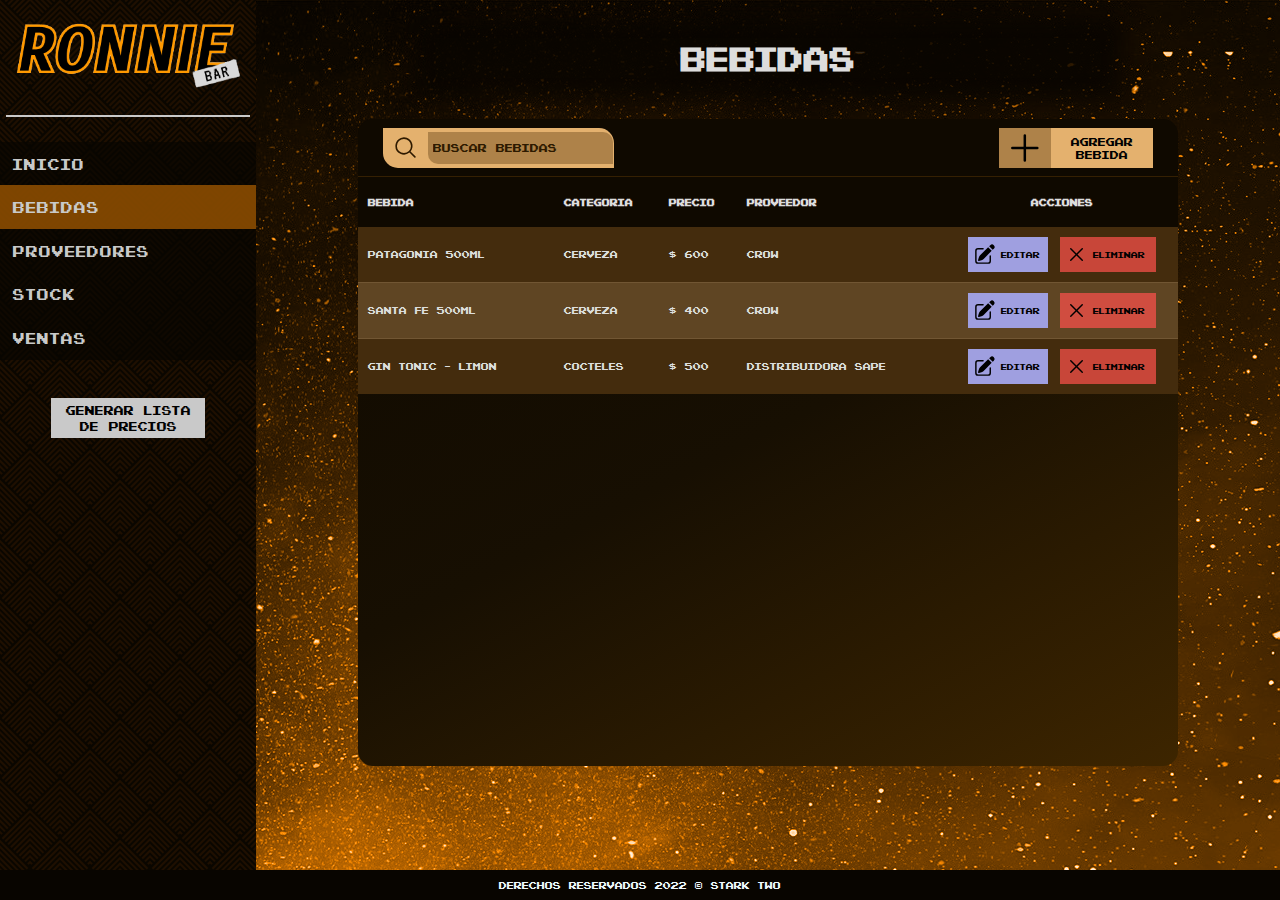
==== bebidas.html @ 661d52c5 "pagina de bebidas" ====
<!DOCTYPE html>
<html lang="es">

<head>
    <meta charset="UTF-8">
    <meta http-equiv="X-UA-Compatible" content="IE=edge">
    <meta name="viewport" content="width=device-width, initial-scale=1.0">

    <!-- Favicon -->
    <link rel="icon" type="image/x-icon" href="/img/favicon.png">

    <!-- Link CSS -->
    <link rel="stylesheet" href="/styles/universal.css">
    <link rel="stylesheet" href="/styles/bebidas.css">

    <title>Ronnie Bar - Sistema de Administración y Gestión</title>
</head>

<body>
    <div class="contenedor-principal">
        <aside id="aside-menu">
            <img id="ronnie-logo" src="/img/Ronnie-Logo.png" alt="">
            <span></span>
            <div id="menu">
                <a class="menu-link" href="inicio.html">Inicio</a>
                <a class="link-activo" href="bebidas.html">Bebidas</a>
                <a class="menu-link" href="#">Proveedores</a>
                <a class="menu-link" href="#">Stock</a>
                <a class="menu-link" href="#">Ventas</a>
            </div>

            <button id="lista-precios">Generar lista de precios</button>
        </aside>

        <section id="contenido-bebidas">
            <h1>Bebidas</h1>

            <!-- Table container -->
            <div id="table-container">
                
                <!-- Table Header -->
                <div id="table-header">

                    <!-- Search input -->
                    <div id="search-div">
                        <svg id="search-icon" xmlns="http://www.w3.org/2000/svg" viewBox="0 0 24 24" fill="currentColor" class="w-6 h-6">
                            <path fill-rule="evenodd" d="M10.5 3.75a6.75 6.75 0 100 13.5 6.75 6.75 0 000-13.5zM2.25 10.5a8.25 8.25 0 1114.59 5.28l4.69 4.69a.75.75 0 11-1.06 1.06l-4.69-4.69A8.25 8.25 0 012.25 10.5z" clip-rule="evenodd" />
                        </svg>                      
                        <input type="search" name="search" id="search-input" placeholder="Buscar bebidas" autocomplete="off">
                    </div>

                    <!-- Add bebidas btn -->
                    <button id="btn-agregar-item" type="button" data-toggle="modal" data-target="#modal-agregar-item">
                        <svg xmlns="http://www.w3.org/2000/svg" viewBox="0 0 24 24" fill="currentColor" class="w-6 h-6">
                            <path fill-rule="evenodd" d="M12 3.75a.75.75 0 01.75.75v6.75h6.75a.75.75 0 010 1.5h-6.75v6.75a.75.75 0 01-1.5 0v-6.75H4.5a.75.75 0 010-1.5h6.75V4.5a.75.75 0 01.75-.75z" clip-rule="evenodd" />
                        </svg>
                        Agregar bebida
                    </button>
                </div>
                
                <table id="table" cellspacing="0">
                    <thead>
                        <tr>
                            <th class="table-head">Bebida</th>
                            <th class="table-head">Categoria</th>
                            <th class="table-head">Precio</th>
                            <th class="table-head">Proveedor</th>
                            <th style="text-align: center;">Acciones</th>
                        </tr>
                    </thead>
                    <tbody>
                        <tr class="table-row">
                            <td class="table-data">Patagonia 500ml</td>
                            <td class="table-data">Cerveza</td>
                            <td class="table-data precio">$ 600</td>
                            <td class="table-data proovedor">Crow</td>
                            <td class="table-data acciones">
                                <button class="edit">
                                    <svg xmlns="http://www.w3.org/2000/svg" viewBox="0 0 24 24" fill="currentColor" class="w-6 h-6">
                                        <path d="M21.731 2.269a2.625 2.625 0 00-3.712 0l-1.157 1.157 3.712 3.712 1.157-1.157a2.625 2.625 0 000-3.712zM19.513 8.199l-3.712-3.712-8.4 8.4a5.25 5.25 0 00-1.32 2.214l-.8 2.685a.75.75 0 00.933.933l2.685-.8a5.25 5.25 0 002.214-1.32l8.4-8.4z" />
                                        <path d="M5.25 5.25a3 3 0 00-3 3v10.5a3 3 0 003 3h10.5a3 3 0 003-3V13.5a.75.75 0 00-1.5 0v5.25a1.5 1.5 0 01-1.5 1.5H5.25a1.5 1.5 0 01-1.5-1.5V8.25a1.5 1.5 0 011.5-1.5h5.25a.75.75 0 000-1.5H5.25z" />
                                    </svg>
                                    Editar
                                </button>
                                <button class="delete">
                                    <svg xmlns="http://www.w3.org/2000/svg" viewBox="0 0 24 24" fill="currentColor" class="w-6 h-6">
                                        <path fill-rule="evenodd" d="M5.47 5.47a.75.75 0 011.06 0L12 10.94l5.47-5.47a.75.75 0 111.06 1.06L13.06 12l5.47 5.47a.75.75 0 11-1.06 1.06L12 13.06l-5.47 5.47a.75.75 0 01-1.06-1.06L10.94 12 5.47 6.53a.75.75 0 010-1.06z" clip-rule="evenodd" />
                                    </svg>
                                    Eliminar
                                </button>
                            </td>
                        </tr>

                        <tr class="table-row clara">
                            <td class="table-data">Santa Fe 500ml</td>
                            <td class="table-data">Cerveza</td>
                            <td class="table-data precio">$ 400</td>
                            <td class="table-data proovedor">Crow</td>
                            <td class="table-data acciones">
                                <button class="edit">
                                    <svg xmlns="http://www.w3.org/2000/svg" viewBox="0 0 24 24" fill="currentColor" class="w-6 h-6">
                                        <path d="M21.731 2.269a2.625 2.625 0 00-3.712 0l-1.157 1.157 3.712 3.712 1.157-1.157a2.625 2.625 0 000-3.712zM19.513 8.199l-3.712-3.712-8.4 8.4a5.25 5.25 0 00-1.32 2.214l-.8 2.685a.75.75 0 00.933.933l2.685-.8a5.25 5.25 0 002.214-1.32l8.4-8.4z" />
                                        <path d="M5.25 5.25a3 3 0 00-3 3v10.5a3 3 0 003 3h10.5a3 3 0 003-3V13.5a.75.75 0 00-1.5 0v5.25a1.5 1.5 0 01-1.5 1.5H5.25a1.5 1.5 0 01-1.5-1.5V8.25a1.5 1.5 0 011.5-1.5h5.25a.75.75 0 000-1.5H5.25z" />
                                    </svg>
                                    Editar
                                </button>
                                <button class="delete">
                                    <svg xmlns="http://www.w3.org/2000/svg" viewBox="0 0 24 24" fill="currentColor" class="w-6 h-6">
                                        <path fill-rule="evenodd" d="M5.47 5.47a.75.75 0 011.06 0L12 10.94l5.47-5.47a.75.75 0 111.06 1.06L13.06 12l5.47 5.47a.75.75 0 11-1.06 1.06L12 13.06l-5.47 5.47a.75.75 0 01-1.06-1.06L10.94 12 5.47 6.53a.75.75 0 010-1.06z" clip-rule="evenodd" />
                                    </svg>
                                    Eliminar
                                </button>
                            </td>
                        </tr>

                        <tr class="table-row">
                            <td class="table-data">Gin Tonic - Limon</td>
                            <td class="table-data">Cocteles</td>
                            <td class="table-data precio">$ 500</td>
                            <td class="table-data proovedor">Distribuidora Sape</td>
                            <td class="table-data acciones">
                                <button class="edit">
                                    <svg xmlns="http://www.w3.org/2000/svg" viewBox="0 0 24 24" fill="currentColor" class="w-6 h-6">
                                        <path d="M21.731 2.269a2.625 2.625 0 00-3.712 0l-1.157 1.157 3.712 3.712 1.157-1.157a2.625 2.625 0 000-3.712zM19.513 8.199l-3.712-3.712-8.4 8.4a5.25 5.25 0 00-1.32 2.214l-.8 2.685a.75.75 0 00.933.933l2.685-.8a5.25 5.25 0 002.214-1.32l8.4-8.4z" />
                                        <path d="M5.25 5.25a3 3 0 00-3 3v10.5a3 3 0 003 3h10.5a3 3 0 003-3V13.5a.75.75 0 00-1.5 0v5.25a1.5 1.5 0 01-1.5 1.5H5.25a1.5 1.5 0 01-1.5-1.5V8.25a1.5 1.5 0 011.5-1.5h5.25a.75.75 0 000-1.5H5.25z" />
                                    </svg>
                                    Editar
                                </button>
                                <button class="delete">
                                    <svg xmlns="http://www.w3.org/2000/svg" viewBox="0 0 24 24" fill="currentColor" class="w-6 h-6">
                                        <path fill-rule="evenodd" d="M5.47 5.47a.75.75 0 011.06 0L12 10.94l5.47-5.47a.75.75 0 111.06 1.06L13.06 12l5.47 5.47a.75.75 0 11-1.06 1.06L12 13.06l-5.47 5.47a.75.75 0 01-1.06-1.06L10.94 12 5.47 6.53a.75.75 0 010-1.06z" clip-rule="evenodd" />
                                    </svg>
                                    Eliminar
                                </button>
                            </td>
                        </tr>
                    </tbody>
                </table>
            </div>

        </section>
    </div>

    <!-- MODAL -->
    <!-- <div id="modal-agregar-item" tabindex="-1" aria-labelledby="exampleModalLabel" aria-hidden="true">
        <h5>Agregar bebida</h5>
        <form id="form-agregar-item" action="">
            <div class="div-input">
                <label for="bebida">Bebida</label>
                <input id="bebida" type="text" placeholder="Nombre de la bebida">
            </div>

            <div class="div-input">
                <label for="categoria">Categoria</label>
                <input id="categoria" type="text" placeholder="Nombre de la categoria">
            </div>

            <div class="div-input">
                <label for="precio">Precio: $</label>
                <input id="precio" type="number">
            </div>

            <div class="div-input">
                <label for="proveedor">Proveedor</label>
                <input id="proveedor" type="text" placeholder="Nombre del proveedor">
            </div>

            <div class="div-input div-acciones">
                <input id="submit" type="submit" value="Agregar">
                <button id="cancel">Cancelar</button>
            </div>
        </form>
    </div> -->

    <footer>Derechos reservados 2022 &copy; Stark Two</footer>

    <!-- SCRIPTS -->
    <script src="/js/bebidas.js"></script>
</body>

</html>
---- styles/universal.css ----
/* ESTILOS GENERALES */

@font-face {
    font-family: 'pixel';
    src: url(/styles/fonts/m12.TTF);
}

@font-face {
    font-family: 'pixel2';
    src: url(/styles/fonts/PixelEmulator-xq08.ttf);
}

* {
    margin: 0;
    padding: 0;
    outline: none;
}

body {
    background: url(/img/space3.jpg);
    transition: all .6s;
    background-position: top;
    background-blend-mode: luminosity;
    background-color: #ff8c00;
}

/* Footer */
footer {
    width: 100%;
    text-align: center;
    height: 30px;
    line-height: 30px;
    font-size: 0.8vw;
    font-weight: 200;
    font-family: 'pixel2','Lucida Sans', 'Lucida Sans Regular', 'Lucida Grande', 'Lucida Sans Unicode', Geneva, Verdana, sans-serif;
    background-color: #080500;
    color: #f0f8ff;
    position: absolute;
    bottom: 0;
    cursor: default;
}

/* CONTENEDOR PRINCIPAL */
.contenedor-principal {
    display: flex;
    flex-direction: row;
    height: 100vh;
}

/* ASIDE MENU */
#aside-menu {
    display: flex;
    flex-direction: column;
    align-items: center;
    width: 20%;
    height: 100%;
    background-color: #0a0600;
    background-image: url("data:image/svg+xml,%3Csvg width='60' height='60' viewBox='0 0 60 60' xmlns='http://www.w3.org/2000/svg'%3E%3Cpath d='M54.627 0l.83.828-1.415 1.415L51.8 0h2.827zM5.373 0l-.83.828L5.96 2.243 8.2 0H5.374zM48.97 0l3.657 3.657-1.414 1.414L46.143 0h2.828zM11.03 0L7.372 3.657 8.787 5.07 13.857 0H11.03zm32.284 0L49.8 6.485 48.384 7.9l-7.9-7.9h2.83zM16.686 0L10.2 6.485 11.616 7.9l7.9-7.9h-2.83zm20.97 0l9.315 9.314-1.414 1.414L34.828 0h2.83zM22.344 0L13.03 9.314l1.414 1.414L25.172 0h-2.83zM32 0l12.142 12.142-1.414 1.414L30 .828 17.272 13.556l-1.414-1.414L28 0h4zM.284 0l28 28-1.414 1.414L0 2.544V0h.284zM0 5.373l25.456 25.455-1.414 1.415L0 8.2V5.374zm0 5.656l22.627 22.627-1.414 1.414L0 13.86v-2.83zm0 5.656l19.8 19.8-1.415 1.413L0 19.514v-2.83zm0 5.657l16.97 16.97-1.414 1.415L0 25.172v-2.83zM0 28l14.142 14.142-1.414 1.414L0 30.828V28zm0 5.657L11.314 44.97 9.9 46.386l-9.9-9.9v-2.828zm0 5.657L8.485 47.8 7.07 49.212 0 42.143v-2.83zm0 5.657l5.657 5.657-1.414 1.415L0 47.8v-2.83zm0 5.657l2.828 2.83-1.414 1.413L0 53.456v-2.83zM54.627 60L30 35.373 5.373 60H8.2L30 38.2 51.8 60h2.827zm-5.656 0L30 41.03 11.03 60h2.828L30 43.858 46.142 60h2.83zm-5.656 0L30 46.686 16.686 60h2.83L30 49.515 40.485 60h2.83zm-5.657 0L30 52.343 22.343 60h2.83L30 55.172 34.828 60h2.83zM32 60l-2-2-2 2h4zM59.716 0l-28 28 1.414 1.414L60 2.544V0h-.284zM60 5.373L34.544 30.828l1.414 1.415L60 8.2V5.374zm0 5.656L37.373 33.656l1.414 1.414L60 13.86v-2.83zm0 5.656l-19.8 19.8 1.415 1.413L60 19.514v-2.83zm0 5.657l-16.97 16.97 1.414 1.415L60 25.172v-2.83zM60 28L45.858 42.142l1.414 1.414L60 30.828V28zm0 5.657L48.686 44.97l1.415 1.415 9.9-9.9v-2.828zm0 5.657L51.515 47.8l1.414 1.413 7.07-7.07v-2.83zm0 5.657l-5.657 5.657 1.414 1.415L60 47.8v-2.83zm0 5.657l-2.828 2.83 1.414 1.413L60 53.456v-2.83zM39.9 16.385l1.414-1.414L30 3.658 18.686 14.97l1.415 1.415 9.9-9.9 9.9 9.9zm-2.83 2.828l1.415-1.414L30 9.313 21.515 17.8l1.414 1.413 7.07-7.07 7.07 7.07zm-2.827 2.83l1.414-1.416L30 14.97l-5.657 5.657 1.414 1.415L30 17.8l4.243 4.242zm-2.83 2.827l1.415-1.414L30 20.626l-2.828 2.83 1.414 1.414L30 23.456l1.414 1.414zM56.87 59.414L58.284 58 30 29.716 1.716 58l1.414 1.414L30 32.544l26.87 26.87z' fill='%23692d00' fill-opacity='0.22' fill-rule='evenodd'/%3E%3C/svg%3E");
}

#aside-menu span {
    height: 2px;
    width: 95%;
    margin: 25px 0;
    background-color: #c9c9c9;
}

#ronnie-logo {
    width: 90%;
    margin-top: 20px;
}

#menu {
    display: flex;
    flex-direction: column;
    justify-content: center;
    align-items: baseline;
    width: 100%;
    background-color: #080500b4;
    margin-bottom: 15%;
}

.menu-link {
    color: #c9c9c9;
    text-decoration: none;
    height: 20%;
    padding: 5% 0;
    width: 95%;
    font-family: 'pixel2','Lucida Sans', 'Lucida Sans Regular', 'Lucida Grande', 'Lucida Sans Unicode', Geneva, Verdana, sans-serif;
    padding-left: 5%;
    font-size: 1.2vw;
    transition: all .2s;
}

.link-activo {
    color: #c9c9c9;
    text-decoration: none;
    height: 20%;
    padding: 5% 0;
    width: 95%;
    font-family: 'pixel2','Lucida Sans', 'Lucida Sans Regular', 'Lucida Grande', 'Lucida Sans Unicode', Geneva, Verdana, sans-serif;
    padding-left: 5%;
    font-size: 1.2vw;
    transition: all .2s;
    background-color: #a05800c5;
}

.menu-link:hover {
    background-color: #4928005e;
}

/* Boton generar lista precios */
#lista-precios {
    width: 60%;
    height: 40px;
    font-family: 'pixel2','Lucida Sans', 'Lucida Sans Regular', 'Lucida Grande', 'Lucida Sans Unicode', Geneva, Verdana, sans-serif;
    font-size: 1vw;
    padding: 1%;
    border: none;
    background-color: #c9c9c9;
    transition: all .2s;
    cursor: pointer;
}

#lista-precios:hover {
    background-color: #f59c53;
}

/* Tabla */
---- styles/bebidas.css ----
/* CONTENIDO BEBIDAS */
#contenido-bebidas {
    display: flex;
    flex-direction: column;
    align-items: center;
    width: 80%;
    padding-top: 3%;
}

#contenido-bebidas h1{
    font-family: 'pixel2','Lucida Sans', 'Lucida Sans Regular', 'Lucida Grande', 'Lucida Sans Unicode', Geneva, Verdana, sans-serif;
    text-align: center;
    color: #dddddd;
    font-size: 2.6vw;
    width: 65%;
    margin-bottom: 4%;
    background-color: #080500d3;
    box-shadow: 0 0 20px 20px #080500d3;
}

/* TABLA */
#table-container {
    width: 80%;
    height: 75%;
    overflow-y: scroll;
    background: rgb(15,9,0);
    background: -moz-linear-gradient(153deg, rgba(15,9,0,1) 0%, rgba(23,15,2,1) 49%, rgba(61,37,0,1) 100%);
    background: -webkit-linear-gradient(153deg, rgba(15,9,0,1) 0%, rgba(23,15,2,1) 49%, rgba(61,37,0,1) 100%);
    background: linear-gradient(153deg, rgba(15,9,0,1) 0%, rgba(23,15,2,1) 49%, rgba(61,37,0,1) 100%);
    filter: progid:DXImageTransform.Microsoft.gradient(startColorstr="#0f0900",endColorstr="#3d2500",GradientType=1);
    border-radius: 15px;
}

#table {
    width: 100%;
    text-align: left;
    font-family: 'pixel2','Lucida Sans', 'Lucida Sans Regular', 'Lucida Grande', 'Lucida Sans Unicode', Geneva, Verdana, sans-serif;
    font-size: 0.8vw;
    color: #dddddd;
}

#table-container::-webkit-scrollbar {
    width: 15px;
    background-color: #e4b16e;
}

#table-container::-webkit-scrollbar-track {
    box-shadow: inset 0 0 10px 2px #352000;
}

#table-container::-webkit-scrollbar-thumb {
    background-color: #2e1a00;
}

#table-header {
    display: flex;
    flex-direction: row;
    align-items: center;
    justify-content: space-between;
    padding: 1% 3%;
    background-color: #0f0900;    
    border-bottom: 1px solid #352002;
}

#search-div {
    display: flex;
    flex-direction: row;
    align-items: center;
    width: 30%;
    height: 40px;
    background-color: #e4b16e;
    border-radius: 0 15px 0 15px;
}

#search-div svg {
    width: 25px;
    padding: 0 10px;
    color: #2e1a00;
}

#search-div input {
    width: 80%;
    height: 80%;
    padding-left: 5px;
    background-color: #805b2b8a;
    border: none;
    border-radius:0 10px 0 10px;
    font-family: 'pixel2','Lucida Sans', 'Lucida Sans Regular', 'Lucida Grande', 'Lucida Sans Unicode', Geneva, Verdana, sans-serif;
    font-size: 0.9vw;
}

#search-div input::placeholder {
    color: #2e1a00;
}

#btn-agregar-item {
    display: flex;
    flex-direction: row;
    align-items: center;
    width: 20%;
    height: 40px;
    font-family: 'pixel2','Lucida Sans', 'Lucida Sans Regular', 'Lucida Grande', 'Lucida Sans Unicode', Geneva, Verdana, sans-serif;
    font-size: 0.9vw;
    border: none;
    cursor: pointer;
    background-color: #e4b16e;
}

#btn-agregar-item svg {
    width: 50px;
    padding: 0 5px;
    height: 100%;
    background-color: #805b2b8a;
}

.table-head {
    padding-left: 10px;
}

#table thead {
    height: 50px;
    background-color: #0f0900;
}

#table tbody {
    background-color: #442c0d;
}

.table-data {
    padding: 10px 10px;
}

.clara {
    background-color: #7e633f77;
}

.clara td {
    border-top: 1px solid #886b4677;
    border-bottom: 1px solid #886b4677;
}

/* Botones edit y delete */
.acciones {
    display: flex;
    flex-direction: row;
    align-items: center;
    justify-content: space-evenly;
}

.edit {
    display: flex;
    flex-direction: row;
    align-items: center;
    width: 38%;
    height: 35px;
    font-family: 'pixel2','Lucida Sans', 'Lucida Sans Regular', 'Lucida Grande', 'Lucida Sans Unicode', Geneva, Verdana, sans-serif;
    font-size: 0.7vw;
    background-color: #9f9fe0;
    border: none;
    cursor: pointer;
}

.edit:hover {
    background-color: #7373b9;
}

.edit svg {
    width: 23px;
    padding: 0 5px;
}

.delete {
    display: flex;
    flex-direction: row;
    align-items: center;
    width: 45%;
    height: 35px;
    font-family: 'pixel2','Lucida Sans', 'Lucida Sans Regular', 'Lucida Grande', 'Lucida Sans Unicode', Geneva, Verdana, sans-serif;
    font-size: 0.7vw;
    background-color: #fd514bb6;
    border: none;
    cursor: pointer;
}

.delete:hover {
    background-color: #d41d168c;
}

.delete svg {
    width: 23px;
    padding: 0 5px;
}

/* Modal */
#modal-agregar-item {
    display: flex;
    flex-direction: column;
    align-items: center;
    justify-content: space-around;
    position: absolute;
    top: 50%;
    left: 50%;
    transform: translate(-50%, -50%);
    width: 40%;
    padding: 2%;
    border: 2px solid #dddddd;
    border-radius: 15px;
    background-color: #2e1a00;
    color: #dddddd;
    font-family: 'pixel2','Lucida Sans', 'Lucida Sans Regular', 'Lucida Grande', 'Lucida Sans Unicode', Geneva, Verdana, sans-serif;
}

#modal-agregar-item h5{
    font-size: 2.2vw;
    margin-bottom: 5%;
}

.div-input {
    margin-bottom: 10%;
}

.div-acciones {
    display: flex;
    flex-direction: row;
    align-items: center;
    justify-content: space-around;
}
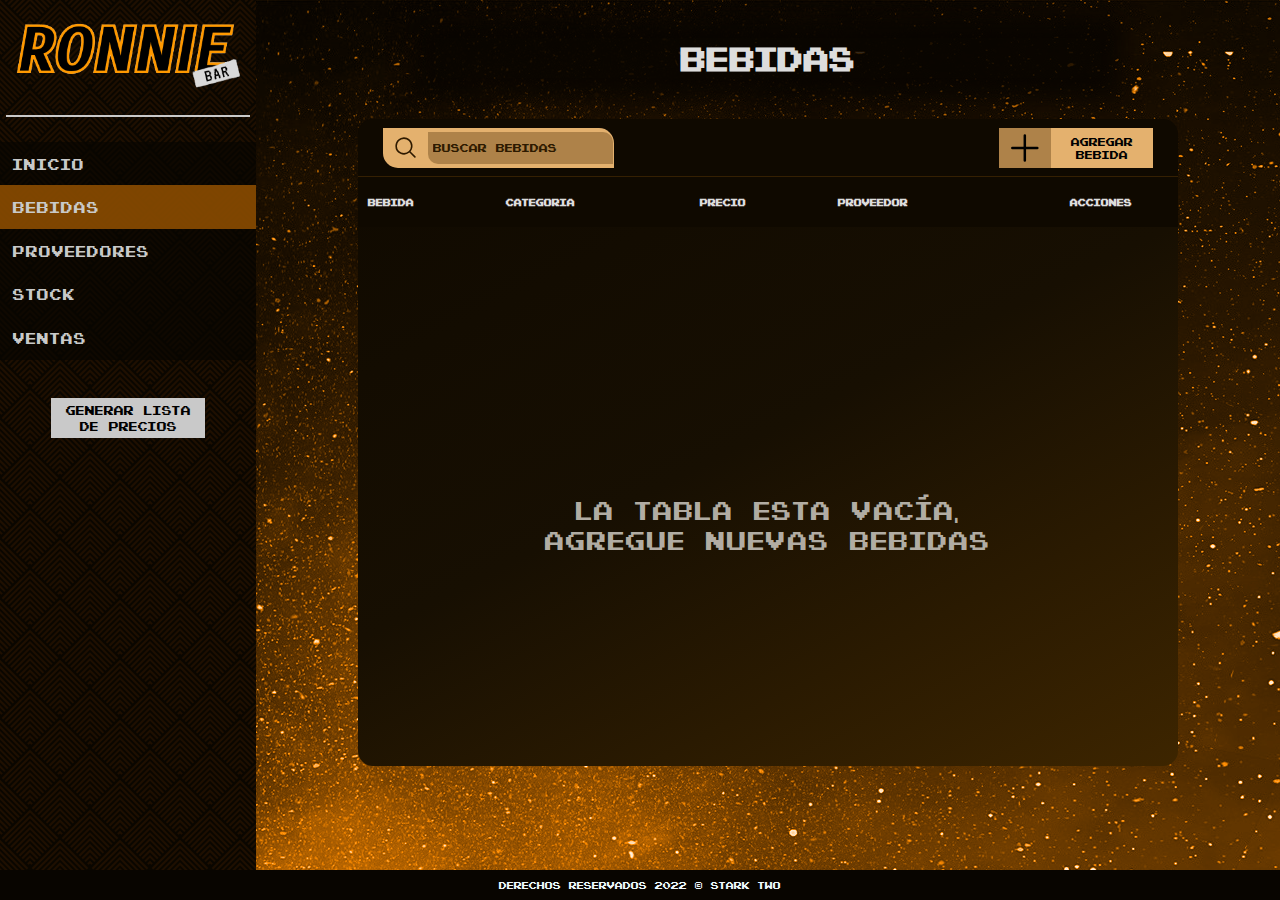
==== commit 627d8652: "funcionamiento del boton agregar bebida y funcionamiento de tabla" ====
--- a/bebidas.html
+++ b/bebidas.html
@@ -37,27 +37,33 @@
 
             <!-- Table container -->
             <div id="table-container">
-                
+
                 <!-- Table Header -->
                 <div id="table-header">
 
                     <!-- Search input -->
                     <div id="search-div">
-                        <svg id="search-icon" xmlns="http://www.w3.org/2000/svg" viewBox="0 0 24 24" fill="currentColor" class="w-6 h-6">
-                            <path fill-rule="evenodd" d="M10.5 3.75a6.75 6.75 0 100 13.5 6.75 6.75 0 000-13.5zM2.25 10.5a8.25 8.25 0 1114.59 5.28l4.69 4.69a.75.75 0 11-1.06 1.06l-4.69-4.69A8.25 8.25 0 012.25 10.5z" clip-rule="evenodd" />
-                        </svg>                      
-                        <input type="search" name="search" id="search-input" placeholder="Buscar bebidas" autocomplete="off">
+                        <svg id="search-icon" xmlns="http://www.w3.org/2000/svg" viewBox="0 0 24 24" fill="currentColor"
+                            class="w-6 h-6">
+                            <path fill-rule="evenodd"
+                                d="M10.5 3.75a6.75 6.75 0 100 13.5 6.75 6.75 0 000-13.5zM2.25 10.5a8.25 8.25 0 1114.59 5.28l4.69 4.69a.75.75 0 11-1.06 1.06l-4.69-4.69A8.25 8.25 0 012.25 10.5z"
+                                clip-rule="evenodd" />
+                        </svg>
+                        <input type="search" name="search" id="search-input" placeholder="Buscar bebidas"
+                            autocomplete="off">
                     </div>
 
                     <!-- Add bebidas btn -->
                     <button id="btn-agregar-item" type="button" data-toggle="modal" data-target="#modal-agregar-item">
                         <svg xmlns="http://www.w3.org/2000/svg" viewBox="0 0 24 24" fill="currentColor" class="w-6 h-6">
-                            <path fill-rule="evenodd" d="M12 3.75a.75.75 0 01.75.75v6.75h6.75a.75.75 0 010 1.5h-6.75v6.75a.75.75 0 01-1.5 0v-6.75H4.5a.75.75 0 010-1.5h6.75V4.5a.75.75 0 01.75-.75z" clip-rule="evenodd" />
+                            <path fill-rule="evenodd"
+                                d="M12 3.75a.75.75 0 01.75.75v6.75h6.75a.75.75 0 010 1.5h-6.75v6.75a.75.75 0 01-1.5 0v-6.75H4.5a.75.75 0 010-1.5h6.75V4.5a.75.75 0 01.75-.75z"
+                                clip-rule="evenodd" />
                         </svg>
                         Agregar bebida
                     </button>
                 </div>
-                
+
                 <table id="table" cellspacing="0">
                     <thead>
                         <tr>
@@ -68,109 +74,53 @@
                             <th style="text-align: center;">Acciones</th>
                         </tr>
                     </thead>
-                    <tbody>
-                        <tr class="table-row">
-                            <td class="table-data">Patagonia 500ml</td>
-                            <td class="table-data">Cerveza</td>
-                            <td class="table-data precio">$ 600</td>
-                            <td class="table-data proovedor">Crow</td>
-                            <td class="table-data acciones">
-                                <button class="edit">
-                                    <svg xmlns="http://www.w3.org/2000/svg" viewBox="0 0 24 24" fill="currentColor" class="w-6 h-6">
-                                        <path d="M21.731 2.269a2.625 2.625 0 00-3.712 0l-1.157 1.157 3.712 3.712 1.157-1.157a2.625 2.625 0 000-3.712zM19.513 8.199l-3.712-3.712-8.4 8.4a5.25 5.25 0 00-1.32 2.214l-.8 2.685a.75.75 0 00.933.933l2.685-.8a5.25 5.25 0 002.214-1.32l8.4-8.4z" />
-                                        <path d="M5.25 5.25a3 3 0 00-3 3v10.5a3 3 0 003 3h10.5a3 3 0 003-3V13.5a.75.75 0 00-1.5 0v5.25a1.5 1.5 0 01-1.5 1.5H5.25a1.5 1.5 0 01-1.5-1.5V8.25a1.5 1.5 0 011.5-1.5h5.25a.75.75 0 000-1.5H5.25z" />
-                                    </svg>
-                                    Editar
-                                </button>
-                                <button class="delete">
-                                    <svg xmlns="http://www.w3.org/2000/svg" viewBox="0 0 24 24" fill="currentColor" class="w-6 h-6">
-                                        <path fill-rule="evenodd" d="M5.47 5.47a.75.75 0 011.06 0L12 10.94l5.47-5.47a.75.75 0 111.06 1.06L13.06 12l5.47 5.47a.75.75 0 11-1.06 1.06L12 13.06l-5.47 5.47a.75.75 0 01-1.06-1.06L10.94 12 5.47 6.53a.75.75 0 010-1.06z" clip-rule="evenodd" />
-                                    </svg>
-                                    Eliminar
-                                </button>
-                            </td>
-                        </tr>
-
-                        <tr class="table-row clara">
-                            <td class="table-data">Santa Fe 500ml</td>
-                            <td class="table-data">Cerveza</td>
-                            <td class="table-data precio">$ 400</td>
-                            <td class="table-data proovedor">Crow</td>
-                            <td class="table-data acciones">
-                                <button class="edit">
-                                    <svg xmlns="http://www.w3.org/2000/svg" viewBox="0 0 24 24" fill="currentColor" class="w-6 h-6">
-                                        <path d="M21.731 2.269a2.625 2.625 0 00-3.712 0l-1.157 1.157 3.712 3.712 1.157-1.157a2.625 2.625 0 000-3.712zM19.513 8.199l-3.712-3.712-8.4 8.4a5.25 5.25 0 00-1.32 2.214l-.8 2.685a.75.75 0 00.933.933l2.685-.8a5.25 5.25 0 002.214-1.32l8.4-8.4z" />
-                                        <path d="M5.25 5.25a3 3 0 00-3 3v10.5a3 3 0 003 3h10.5a3 3 0 003-3V13.5a.75.75 0 00-1.5 0v5.25a1.5 1.5 0 01-1.5 1.5H5.25a1.5 1.5 0 01-1.5-1.5V8.25a1.5 1.5 0 011.5-1.5h5.25a.75.75 0 000-1.5H5.25z" />
-                                    </svg>
-                                    Editar
-                                </button>
-                                <button class="delete">
-                                    <svg xmlns="http://www.w3.org/2000/svg" viewBox="0 0 24 24" fill="currentColor" class="w-6 h-6">
-                                        <path fill-rule="evenodd" d="M5.47 5.47a.75.75 0 011.06 0L12 10.94l5.47-5.47a.75.75 0 111.06 1.06L13.06 12l5.47 5.47a.75.75 0 11-1.06 1.06L12 13.06l-5.47 5.47a.75.75 0 01-1.06-1.06L10.94 12 5.47 6.53a.75.75 0 010-1.06z" clip-rule="evenodd" />
-                                    </svg>
-                                    Eliminar
-                                </button>
-                            </td>
-                        </tr>
-
-                        <tr class="table-row">
-                            <td class="table-data">Gin Tonic - Limon</td>
-                            <td class="table-data">Cocteles</td>
-                            <td class="table-data precio">$ 500</td>
-                            <td class="table-data proovedor">Distribuidora Sape</td>
-                            <td class="table-data acciones">
-                                <button class="edit">
-                                    <svg xmlns="http://www.w3.org/2000/svg" viewBox="0 0 24 24" fill="currentColor" class="w-6 h-6">
-                                        <path d="M21.731 2.269a2.625 2.625 0 00-3.712 0l-1.157 1.157 3.712 3.712 1.157-1.157a2.625 2.625 0 000-3.712zM19.513 8.199l-3.712-3.712-8.4 8.4a5.25 5.25 0 00-1.32 2.214l-.8 2.685a.75.75 0 00.933.933l2.685-.8a5.25 5.25 0 002.214-1.32l8.4-8.4z" />
-                                        <path d="M5.25 5.25a3 3 0 00-3 3v10.5a3 3 0 003 3h10.5a3 3 0 003-3V13.5a.75.75 0 00-1.5 0v5.25a1.5 1.5 0 01-1.5 1.5H5.25a1.5 1.5 0 01-1.5-1.5V8.25a1.5 1.5 0 011.5-1.5h5.25a.75.75 0 000-1.5H5.25z" />
-                                    </svg>
-                                    Editar
-                                </button>
-                                <button class="delete">
-                                    <svg xmlns="http://www.w3.org/2000/svg" viewBox="0 0 24 24" fill="currentColor" class="w-6 h-6">
-                                        <path fill-rule="evenodd" d="M5.47 5.47a.75.75 0 011.06 0L12 10.94l5.47-5.47a.75.75 0 111.06 1.06L13.06 12l5.47 5.47a.75.75 0 11-1.06 1.06L12 13.06l-5.47 5.47a.75.75 0 01-1.06-1.06L10.94 12 5.47 6.53a.75.75 0 010-1.06z" clip-rule="evenodd" />
-                                    </svg>
-                                    Eliminar
-                                </button>
-                            </td>
-                        </tr>
+                    <tbody id="table-body">
+                        <!-- ACA SE VAN A ESTAR AGREGANDO LAS BEBIDAS NUEVAS -->
                     </tbody>
                 </table>
+                
+                <p id="tabla-vacia">
+                    La tabla esta vacía, agregue nuevas bebidas
+                </p>
             </div>
 
         </section>
     </div>
 
+    
     <!-- MODAL -->
-    <!-- <div id="modal-agregar-item" tabindex="-1" aria-labelledby="exampleModalLabel" aria-hidden="true">
-        <h5>Agregar bebida</h5>
-        <form id="form-agregar-item" action="">
-            <div class="div-input">
-                <label for="bebida">Bebida</label>
-                <input id="bebida" type="text" placeholder="Nombre de la bebida">
-            </div>
+    <div id="modal-fondo">
+        <div id="modal-agregar-item" tabindex="-1" aria-labelledby="exampleModalLabel" aria-hidden="true">
+            <img id="astronauta-libro" src="/img/astronauta-libro.png" alt="">
+            <h5>Agregar bebida</h5>
+            <form id="form-agregar-item" action="">
+                <div class="div-input">
+                    <label for="bebida">Nombre:</label>
+                    <input id="bebida" type="text" placeholder="Nombre de la bebida" autocomplete="off">
+                </div>
 
-            <div class="div-input">
-                <label for="categoria">Categoria</label>
-                <input id="categoria" type="text" placeholder="Nombre de la categoria">
-            </div>
+                <div class="div-input">
+                    <label for="categoria">Categoria:</label>
+                    <input id="categoria" type="text" placeholder="Nombre de la categoria">
+                </div>
 
-            <div class="div-input">
-                <label for="precio">Precio: $</label>
-                <input id="precio" type="number">
-            </div>
+                <div class="div-input">
+                    <label for="precio">Precio: $</label>
+                    <input id="precio" type="number" autocomplete="off">
+                </div>
 
-            <div class="div-input">
-                <label for="proveedor">Proveedor</label>
-                <input id="proveedor" type="text" placeholder="Nombre del proveedor">
-            </div>
+                <div class="div-input">
+                    <label for="proveedor">Proveedor:</label>
+                    <input id="proveedor" type="text" placeholder="Nombre del proveedor">
+                </div>
 
-            <div class="div-input div-acciones">
-                <input id="submit" type="submit" value="Agregar">
-                <button id="cancel">Cancelar</button>
-            </div>
-        </form>
-    </div> -->
+                <div class="div-acciones">
+                    <input id="submit" type="submit" value="Agregar">
+                    <button type="button" id="cancel">Cancelar</button>
+                </div>
+            </form>
+        </div>
+    </div>
 
     <footer>Derechos reservados 2022 &copy; Stark Two</footer>
 
--- a/styles/universal.css
+++ b/styles/universal.css
@@ -1,13 +1,18 @@
 /* ESTILOS GENERALES */
 
 @font-face {
-    font-family: 'pixel';
-    src: url(/styles/fonts/m12.TTF);
+    font-family: 'pixel1';
+    src: url(/styles/fonts/ticketing/TICKETING/Ticketing.ttf);
 }
 
 @font-face {
     font-family: 'pixel2';
     src: url(/styles/fonts/PixelEmulator-xq08.ttf);
+}
+
+@font-face {
+    font-family: 'pixel3';
+    src: url(/styles/fonts/karma/karma\ future.otf);
 }
 
 * {
--- a/styles/bebidas.css
+++ b/styles/bebidas.css
@@ -23,6 +23,7 @@
     width: 80%;
     height: 75%;
     overflow-y: scroll;
+    scroll-behavior: smooth;
     background: rgb(15,9,0);
     background: -moz-linear-gradient(153deg, rgba(15,9,0,1) 0%, rgba(23,15,2,1) 49%, rgba(61,37,0,1) 100%);
     background: -webkit-linear-gradient(153deg, rgba(15,9,0,1) 0%, rgba(23,15,2,1) 49%, rgba(61,37,0,1) 100%);
@@ -36,12 +37,14 @@
     text-align: left;
     font-family: 'pixel2','Lucida Sans', 'Lucida Sans Regular', 'Lucida Grande', 'Lucida Sans Unicode', Geneva, Verdana, sans-serif;
     font-size: 0.8vw;
+    font-weight: 100;
     color: #dddddd;
 }
 
 #table-container::-webkit-scrollbar {
     width: 15px;
     background-color: #e4b16e;
+    border-radius: 10px;
 }
 
 #table-container::-webkit-scrollbar-track {
@@ -49,7 +52,9 @@
 }
 
 #table-container::-webkit-scrollbar-thumb {
-    background-color: #2e1a00;
+    background-color: #200a00;
+    box-shadow: inset 0 0 10px 1px #b1aca3;
+    border-radius: 10px;
 }
 
 #table-header {
@@ -106,6 +111,10 @@
     background-color: #e4b16e;
 }
 
+#btn-agregar-item:hover {
+    background-color: #f59e2d;
+}
+
 #btn-agregar-item svg {
     width: 50px;
     padding: 0 5px;
@@ -115,6 +124,7 @@
 
 .table-head {
     padding-left: 10px;
+    font-family: 'pixel2','Lucida Sans', 'Lucida Sans Regular', 'Lucida Grande', 'Lucida Sans Unicode', Geneva, Verdana, sans-serif;
 }
 
 #table thead {
@@ -139,6 +149,19 @@
     border-bottom: 1px solid #886b4677;
 }
 
+#tabla-vacia {
+    position: absolute;
+    justify-content: center;
+    left: 40%;
+    top: 55%;
+    width: 40%;
+    text-align: center;
+    display: none;
+    font-size: 2vw;
+    font-family: 'pixel2','Lucida Sans', 'Lucida Sans Regular', 'Lucida Grande', 'Lucida Sans Unicode', Geneva, Verdana, sans-serif;
+    color: #b1aca3;
+}
+
 /* Botones edit y delete */
 .acciones {
     display: flex;
@@ -155,7 +178,7 @@
     height: 35px;
     font-family: 'pixel2','Lucida Sans', 'Lucida Sans Regular', 'Lucida Grande', 'Lucida Sans Unicode', Geneva, Verdana, sans-serif;
     font-size: 0.7vw;
-    background-color: #9f9fe0;
+    background-color: #dddddd;
     border: none;
     cursor: pointer;
 }
@@ -191,37 +214,110 @@
     padding: 0 5px;
 }
 
+
 /* Modal */
+#modal-fondo {
+    position: fixed;
+    justify-content: center;
+    align-items: center;
+    top: 0;
+    left: 0;
+    z-index: 1050;
+    width: 100%;
+    height: 100%;
+    overflow: hidden;
+    background-color: #0f0900b0;
+    backdrop-filter: blur(2px);
+    outline: 0;
+    display: none;
+    transition: all .3s;
+}
+
 #modal-agregar-item {
     display: flex;
     flex-direction: column;
     align-items: center;
     justify-content: space-around;
-    position: absolute;
-    top: 50%;
-    left: 50%;
-    transform: translate(-50%, -50%);
     width: 40%;
     padding: 2%;
     border: 2px solid #dddddd;
     border-radius: 15px;
-    background-color: #2e1a00;
+    background-color: #1b1711;
+    background-blend-mode: luminosity;
+    background: #3d2d189d url('/img/space3.jpg');
+    background-position: initial;
     color: #dddddd;
     font-family: 'pixel2','Lucida Sans', 'Lucida Sans Regular', 'Lucida Grande', 'Lucida Sans Unicode', Geneva, Verdana, sans-serif;
+    font-size: 1.2vw;
+    z-index: -1;
 }
 
 #modal-agregar-item h5{
     font-size: 2.2vw;
     margin-bottom: 5%;
+    width: 100%;
+    text-align: center;
+    padding-bottom: 25px;
+    border-bottom: 2px solid #dddddd;
+}
+
+#astronauta-libro {
+    position: absolute;
+    top: 13%;
+    left: 8%;
+    width: 35%;
+    z-index: 2;
 }
 
 .div-input {
     margin-bottom: 10%;
 }
 
+.div-input input {
+    font-family: 'pixel2','Lucida Sans', 'Lucida Sans Regular', 'Lucida Grande', 'Lucida Sans Unicode', Geneva, Verdana, sans-serif;
+    font-size: 1vw;
+    padding: 10px;
+    background-color: #dddddd;
+}
+
+.div-input input::placeholder {
+    font-size: 0.9vw;
+}
+
 .div-acciones {
     display: flex;
     flex-direction: row;
     align-items: center;
     justify-content: space-around;
+}
+
+#submit {
+    font-family: 'pixel2','Lucida Sans', 'Lucida Sans Regular', 'Lucida Grande', 'Lucida Sans Unicode', Geneva, Verdana, sans-serif;
+    width: 40%;
+    height: 40px;
+    background-color: #ff8c00;
+    border: none;
+    border-radius: 5px;
+    cursor: pointer;
+    z-index: 5;
+}
+
+#submit:hover {
+    background-color: #ffcb3b;
+    box-shadow: 0 0 5px 1px #ffcb3b;
+}
+
+#cancel {
+    font-family: 'pixel2','Lucida Sans', 'Lucida Sans Regular', 'Lucida Grande', 'Lucida Sans Unicode', Geneva, Verdana, sans-serif;
+    width: 40%;
+    height: 40px;
+    background-color: #ff4931e1;
+    border: none;
+    border-radius: 5px;
+    cursor: pointer;
+}
+
+#cancel:hover {
+    background-color: #d11800e1;
+    box-shadow: 0 0 5px 1px #d11800bb;
 }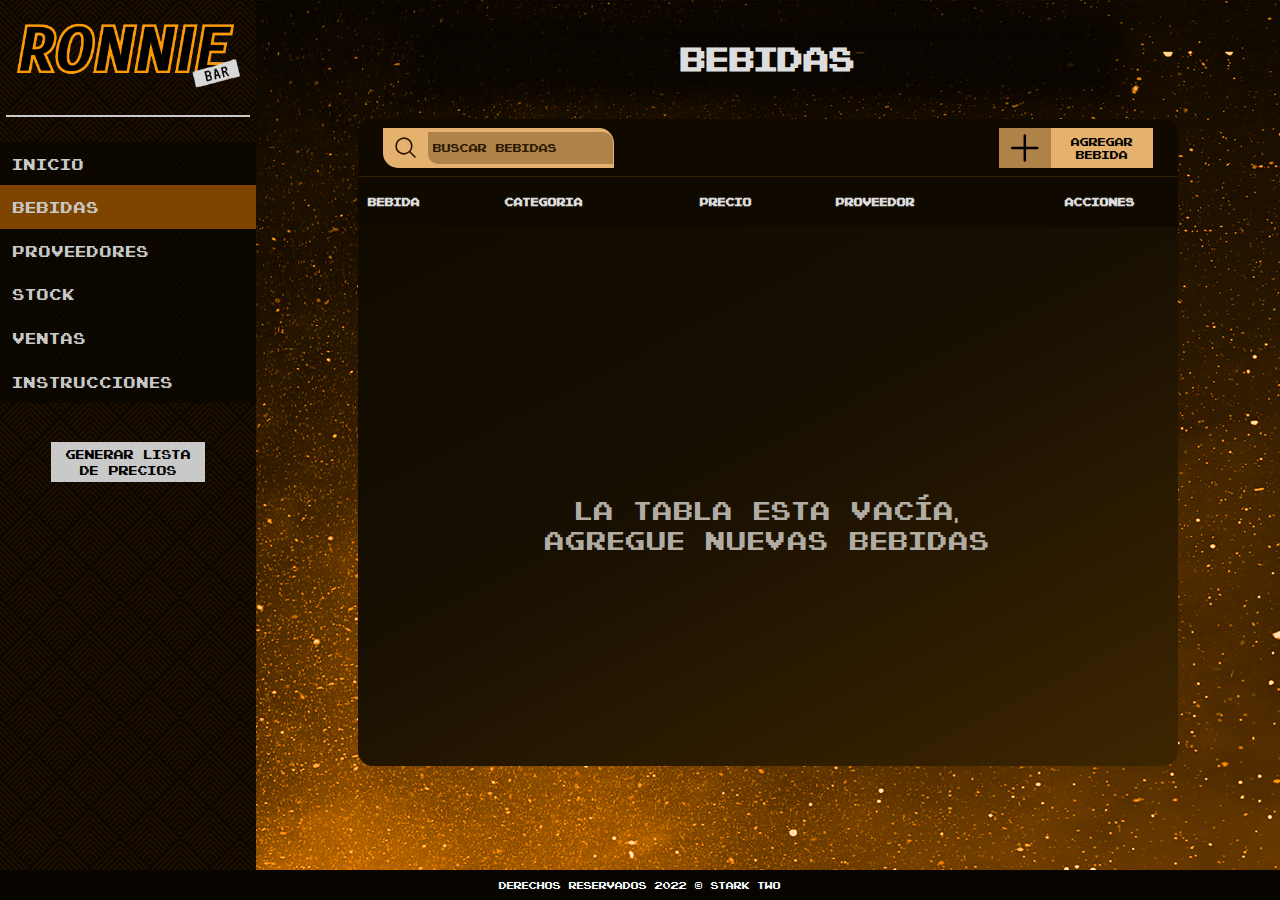
==== commit 44731ba7: "movimos la seccion de inicio a una nueva seccion de instrucciones" ====
--- a/bebidas.html
+++ b/bebidas.html
@@ -7,7 +7,7 @@
     <meta name="viewport" content="width=device-width, initial-scale=1.0">
 
     <!-- Favicon -->
-    <link rel="icon" type="image/x-icon" href="/img/favicon.png">
+    <link rel="icon" type="image/x-icon" href="/img/favicon1.ico">
 
     <!-- Link CSS -->
     <link rel="stylesheet" href="/styles/universal.css">
@@ -24,9 +24,10 @@
             <div id="menu">
                 <a class="menu-link" href="inicio.html">Inicio</a>
                 <a class="link-activo" href="bebidas.html">Bebidas</a>
-                <a class="menu-link" href="#">Proveedores</a>
+                <a class="menu-link" href="proveedores.html">Proveedores</a>
                 <a class="menu-link" href="#">Stock</a>
                 <a class="menu-link" href="#">Ventas</a>
+                <a class="menu-link" href="instrucciones.html">Instrucciones</a>
             </div>
 
             <button id="lista-precios">Generar lista de precios</button>
--- a/styles/universal.css
+++ b/styles/universal.css
@@ -131,4 +131,324 @@
     background-color: #f59c53;
 }
 
-/* Tabla */
+/* TABLA */
+#table-container {
+    width: 80%;
+    height: 75%;
+    overflow-y: scroll;
+    scroll-behavior: smooth;
+    background: rgb(15,9,0);
+    background: -moz-linear-gradient(153deg, rgba(15,9,0,1) 0%, rgba(23,15,2,1) 49%, rgba(61,37,0,1) 100%);
+    background: -webkit-linear-gradient(153deg, rgba(15,9,0,1) 0%, rgba(23,15,2,1) 49%, rgba(61,37,0,1) 100%);
+    background: linear-gradient(153deg, rgba(15,9,0,1) 0%, rgba(23,15,2,1) 49%, rgba(61,37,0,1) 100%);
+    filter: progid:DXImageTransform.Microsoft.gradient(startColorstr="#0f0900",endColorstr="#3d2500",GradientType=1);
+    border-radius: 15px;
+}
+
+#table {
+    width: 100%;
+    text-align: left;
+    font-family: 'pixel2','Lucida Sans', 'Lucida Sans Regular', 'Lucida Grande', 'Lucida Sans Unicode', Geneva, Verdana, sans-serif;
+    font-size: 0.9vw;
+    font-weight: 100;
+    color: #dddddd;
+}
+
+#table-container::-webkit-scrollbar {
+    width: 15px;
+    background-color: #e4b16e;
+    border-radius: 10px;
+}
+
+#table-container::-webkit-scrollbar-track {
+    box-shadow: inset 0 0 10px 2px #352000;
+}
+
+#table-container::-webkit-scrollbar-thumb {
+    background-color: #200a00;
+    box-shadow: inset 0 0 10px 1px #b1aca3;
+    border-radius: 10px;
+}
+
+#table-header {
+    display: flex;
+    flex-direction: row;
+    align-items: center;
+    justify-content: space-between;
+    padding: 1% 3%;
+    background-color: #0f0900;    
+    border-bottom: 1px solid #352002;
+}
+
+#search-div {
+    display: flex;
+    flex-direction: row;
+    align-items: center;
+    width: 30%;
+    height: 40px;
+    background-color: #e4b16e;
+    border-radius: 0 15px 0 15px;
+}
+
+#search-div svg {
+    width: 25px;
+    padding: 0 10px;
+    color: #2e1a00;
+}
+
+#search-div input {
+    width: 80%;
+    height: 80%;
+    padding-left: 5px;
+    background-color: #805b2b8a;
+    border: none;
+    border-radius:0 10px 0 10px;
+    font-family: 'pixel2','Lucida Sans', 'Lucida Sans Regular', 'Lucida Grande', 'Lucida Sans Unicode', Geneva, Verdana, sans-serif;
+    font-size: 0.9vw;
+}
+
+#search-div input::placeholder {
+    color: #2e1a00;
+}
+
+#btn-agregar-item {
+    display: flex;
+    flex-direction: row;
+    align-items: center;
+    width: 20%;
+    height: 40px;
+    font-family: 'pixel2','Lucida Sans', 'Lucida Sans Regular', 'Lucida Grande', 'Lucida Sans Unicode', Geneva, Verdana, sans-serif;
+    font-size: 0.9vw;
+    border: none;
+    cursor: pointer;
+    background-color: #e4b16e;
+}
+
+#btn-agregar-item:hover {
+    background-color: #f59e2d;
+}
+
+#btn-agregar-item svg {
+    width: 50px;
+    padding: 0 5px;
+    height: 100%;
+    background-color: #805b2b8a;
+}
+
+.table-head {
+    padding-left: 10px;
+    font-family: 'pixel2','Lucida Sans', 'Lucida Sans Regular', 'Lucida Grande', 'Lucida Sans Unicode', Geneva, Verdana, sans-serif;
+}
+
+#table thead {
+    height: 50px;
+    background-color: #0f0900;
+}
+
+#table tbody {
+    background-color: #442c0d;
+}
+
+.table-data {
+    padding: 10px 10px;
+}
+
+.clara {
+    background-color: #7e633f77;
+}
+
+.clara td {
+    border-top: 1px solid #886b4677;
+    border-bottom: 1px solid #886b4677;
+}
+
+#tabla-vacia {
+    position: absolute;
+    justify-content: center;
+    left: 40%;
+    top: 55%;
+    width: 40%;
+    text-align: center;
+    display: none;
+    font-size: 2vw;
+    font-family: 'pixel2','Lucida Sans', 'Lucida Sans Regular', 'Lucida Grande', 'Lucida Sans Unicode', Geneva, Verdana, sans-serif;
+    color: #b1aca3;
+}
+
+/* Botones edit y delete */
+.acciones {
+    display: flex;
+    flex-direction: row;
+    align-items: center;
+    justify-content: space-evenly;
+}
+
+.edit {
+    display: flex;
+    flex-direction: row;
+    align-items: center;
+    width: 6vw;
+    height: 35px;
+    font-family: 'pixel2','Lucida Sans', 'Lucida Sans Regular', 'Lucida Grande', 'Lucida Sans Unicode', Geneva, Verdana, sans-serif;
+    font-size: 0.7vw;
+    background-color: #8282eb;
+    border: none;
+    cursor: pointer;
+}
+
+.edit:hover {
+    background-color: #494994;
+}
+
+.edit svg {
+    width: 23px;
+    padding: 0 5px;
+    pointer-events: none;
+}
+
+.delete {
+    display: flex;
+    flex-direction: row;
+    align-items: center;
+    width: 7vw;
+    height: 35px;
+    font-family: 'pixel2','Lucida Sans', 'Lucida Sans Regular', 'Lucida Grande', 'Lucida Sans Unicode', Geneva, Verdana, sans-serif;
+    font-size: 0.7vw;
+    background-color: #fd514bb6;
+    border: none;
+    cursor: pointer;
+}
+
+.delete:hover {
+    background-color: #d41d168c;
+}
+
+.delete svg {
+    width: 23px;
+    padding: 0 5px;
+    pointer-events: none;
+}
+
+
+/* Modal */
+#modal-fondo {
+    position: fixed;
+    justify-content: center;
+    align-items: center;
+    top: 0;
+    left: 0;
+    z-index: 1050;
+    width: 100%;
+    height: 100%;
+    overflow: hidden;
+    background-color: #0f0900b0;
+    backdrop-filter: blur(2px);
+    outline: 0;
+    display: none;
+    transition: all .3s;
+}
+
+#modal-agregar-item {
+    display: flex;
+    flex-direction: column;
+    align-items: center;
+    justify-content: space-around;
+    width: 40%;
+    padding: 2%;
+    border: 2px solid #dddddd;
+    border-radius: 15px;
+    background-color: #1b1711;
+    background-blend-mode: luminosity;
+    background: #3d2d189d url('/img/space3.jpg');
+    background-position: initial;
+    color: #dddddd;
+    font-family: 'pixel2','Lucida Sans', 'Lucida Sans Regular', 'Lucida Grande', 'Lucida Sans Unicode', Geneva, Verdana, sans-serif;
+    font-size: 1.2vw;
+    z-index: -1;
+}
+
+#modal-agregar-item h5{
+    font-size: 2.2vw;
+    margin-bottom: 5%;
+    width: 100%;
+    text-align: center;
+    padding-bottom: 25px;
+    border-bottom: 2px solid #dddddd;
+}
+
+#astronauta-libro {
+    position: absolute;
+    top: 13%;
+    left: 8%;
+    width: 35%;
+    z-index: 2;
+}
+
+.div-input {
+    margin-bottom: 10%;
+}
+
+.div-input input {
+    font-family: 'pixel2','Lucida Sans', 'Lucida Sans Regular', 'Lucida Grande', 'Lucida Sans Unicode', Geneva, Verdana, sans-serif;
+    font-size: 1vw;
+    padding: 10px;
+    background-color: #dddddd;
+}
+
+.div-input input::placeholder {
+    font-size: 0.9vw;
+}
+
+.div-acciones {
+    display: flex;
+    flex-direction: row;
+    align-items: center;
+    justify-content: space-around;
+}
+
+.submit {
+    font-family: 'pixel2','Lucida Sans', 'Lucida Sans Regular', 'Lucida Grande', 'Lucida Sans Unicode', Geneva, Verdana, sans-serif;
+    width: 40%;
+    height: 40px;
+    background-color: #ff8c00;
+    border: none;
+    border-radius: 5px;
+    cursor: pointer;
+    z-index: 5;
+}
+
+.submit:hover {
+    background-color: #ffcb3b;
+    box-shadow: 0 0 5px 1px #ffcb3b;
+}
+
+.submit-edit {
+    font-family: 'pixel2','Lucida Sans', 'Lucida Sans Regular', 'Lucida Grande', 'Lucida Sans Unicode', Geneva, Verdana, sans-serif;
+    width: 40%;
+    height: 40px;
+    background-color: #8282eb;
+    border: none;
+    border-radius: 5px;
+    cursor: pointer;
+    z-index: 5;
+}
+
+.submit-edit:hover {
+    background-color: #494994;
+    box-shadow: 0 0 5px 1px #494994;
+}
+
+#cancel {
+    font-family: 'pixel2','Lucida Sans', 'Lucida Sans Regular', 'Lucida Grande', 'Lucida Sans Unicode', Geneva, Verdana, sans-serif;
+    width: 40%;
+    height: 40px;
+    background-color: #ff4931e1;
+    border: none;
+    border-radius: 5px;
+    cursor: pointer;
+}
+
+#cancel:hover {
+    background-color: #d11800e1;
+    box-shadow: 0 0 5px 1px #d11800bb;
+}
--- a/styles/bebidas.css
+++ b/styles/bebidas.css
@@ -36,7 +36,7 @@
     width: 100%;
     text-align: left;
     font-family: 'pixel2','Lucida Sans', 'Lucida Sans Regular', 'Lucida Grande', 'Lucida Sans Unicode', Geneva, Verdana, sans-serif;
-    font-size: 0.8vw;
+    font-size: 0.9vw;
     font-weight: 100;
     color: #dddddd;
 }
@@ -174,17 +174,17 @@
     display: flex;
     flex-direction: row;
     align-items: center;
-    width: 38%;
+    width: 6vw;
     height: 35px;
     font-family: 'pixel2','Lucida Sans', 'Lucida Sans Regular', 'Lucida Grande', 'Lucida Sans Unicode', Geneva, Verdana, sans-serif;
     font-size: 0.7vw;
-    background-color: #dddddd;
+    background-color: #8282eb;
     border: none;
     cursor: pointer;
 }
 
 .edit:hover {
-    background-color: #7373b9;
+    background-color: #494994;
 }
 
 .edit svg {
@@ -196,7 +196,7 @@
     display: flex;
     flex-direction: row;
     align-items: center;
-    width: 45%;
+    width: 7vw;
     height: 35px;
     font-family: 'pixel2','Lucida Sans', 'Lucida Sans Regular', 'Lucida Grande', 'Lucida Sans Unicode', Geneva, Verdana, sans-serif;
     font-size: 0.7vw;
